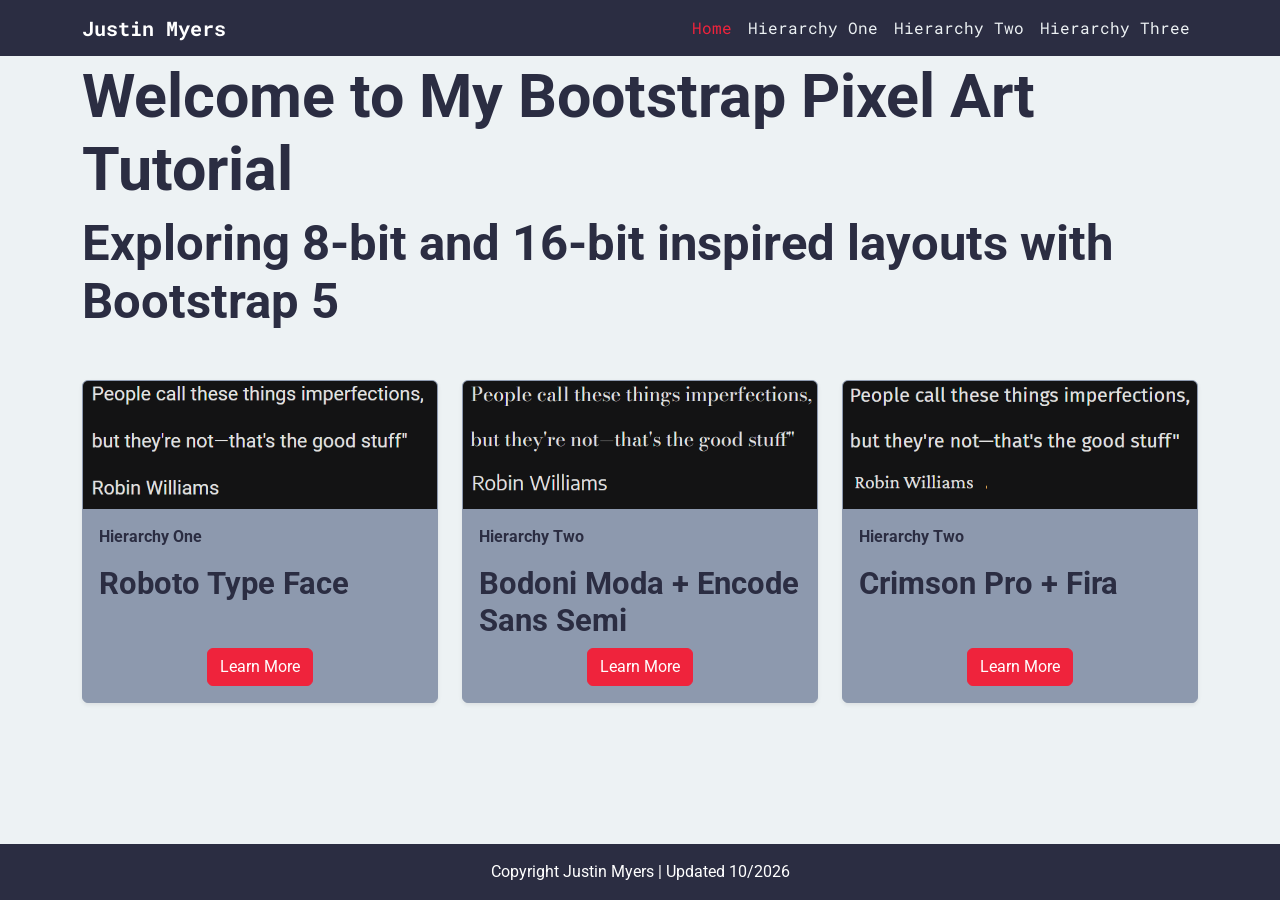
==== index.html @ 9d2e60b4 "Add files via upload" ====
<!DOCTYPE html>
<html lang="en">
<head>
  <meta charset="UTF-8">
  <meta name="viewport" content="width=device-width, initial-scale=1.0">
  <title>Home | Justin Myers Hierarchies</title>

  <link rel="preconnect" href="https://fonts.googleapis.com">
  <link rel="preconnect" href="https://fonts.gstatic.com" crossorigin>
  <link href="https://fonts.googleapis.com/css2?family=Roboto+Mono:ital,wght@0,100..700;1,100..700&family=Roboto:ital,wght@0,100..900;1,100..900&display=swap" rel="stylesheet">

  <link href="https://cdn.jsdelivr.net/npm/bootstrap@5.3.3/dist/css/bootstrap.min.css" rel="stylesheet">
  <link rel="stylesheet" href="css/style.css">
</head>
<body class="palette-test">

  <!-- Navbar -->
  <nav class="navbar navbar-expand-lg navbar-custom sticky-top">
    <div class="container-lg">
      <a class="navbar-brand" href="index.html">Justin Myers</a>
      <button class="navbar-toggler" type="button" data-bs-toggle="collapse" data-bs-target="#navMain" aria-controls="navMain" aria-expanded="false" aria-label="Toggle navigation">
        <span class="navbar-toggler-icon"></span>
      </button>
      <div class="collapse navbar-collapse" id="navMain">
        <ul class="navbar-nav ms-auto mb-2 mb-lg-0">
          <li class="nav-item">
            <a class="nav-link active" aria-current="page" href="index.html">Home</a>
          </li>
          <li class="nav-item">
            <a class="nav-link" href="hierarchies/hierarchy-1.html">Hierarchy One</a>
          </li>
          <li class="nav-item">
            <a class="nav-link" href="hierarchies/hierarchy-2.html">Hierarchy Two</a>
          </li>
          <li class="nav-item">
            <a class="nav-link" href="hierarchies/hierarchy-3.html">Hierarchy Three</a>
          </li>
        </ul>
      </div>
    </div>
  </nav>

  <!-- Content -->
  <main>
      <div class="container-lg content-container">

          <h1>Welcome to My Bootstrap Pixel Art Tutorial</h1>
          <h2>Exploring 8-bit and 16-bit inspired layouts with Bootstrap 5</h2>

          <div class="row mt-4 g-4">
              <!-- Card 1 -->
              <div class="col-lg-4 col-12">
                  <div class="card card-equal shadow-sm">
                      <img src="images/hierarchy1.png" class="card-img-top card-img-type" alt="Robin Williams quote: People call these things imperfections, but they're not, that's the good stuff, set in Roboto">
                      <div class="card-body d-flex flex-column">
                          <p class="card-text"><strong>Hierarchy One</strong></p>
                          <h4 class="card-title">Roboto Type Face</h4>
                          <div class="mt-auto text-center">
                              <a href="hierarchies/hierarchy-1.html" class="btn btn-pixel">Learn More</a>
                          </div>
                      </div>
                  </div>
              </div>

              <div class="col-lg-4 col-12">
                  <div class="card card-equal shadow-sm">
                      <img src="images/hierarchy2.png" class="card-img-top card-img-type" alt="Robin Williams quote: People call these things imperfections, but they're not, that's the good stuff, set in Bodoni Moda and Encode Sans Semi Expanded">
                      <div class="card-body d-flex flex-column">
                          <p class="card-text"><strong>Hierarchy Two</strong></p>
                          <h4 class="card-title">Bodoni Moda + Encode Sans Semi</h4>

                          <div class="mt-auto text-center">
                              <a href="hierarchies/hierarchy-2.html" class="btn btn-pixel">Learn More</a>
                          </div>
                      </div>
                  </div>
              </div>

              <div class="col-lg-4 col-12">
                  <div class="card card-equal shadow-sm">
                      <img src="images/hierarchy3.png" class="card-img-top card-img-type" alt="Robin Williams quote: People call these things imperfections, but they're not, that's the good stuff, set in Crimson Pro and Fira Sans">
                      <div class="card-body d-flex flex-column">
                          <p class="card-text"><strong>Hierarchy Two</strong></p>
                          <h4 class="card-title">Crimson Pro + Fira</h4>
                          
                          <div class="mt-auto text-center">
                              <a href="hierarchies/hierarchy-3.html" class="btn btn-pixel">Learn More</a>
                          </div>
                      </div>
                  </div>
              </div>

          </div>
      </div>
</main>

  <!-- Footer -->
  <footer class="site-footer text-center py-3">
    <p class="mb-0">Copyright Justin Myers | Updated 10/2026</p>
  </footer>

  <script src="https://cdn.jsdelivr.net/npm/bootstrap@5.3.3/dist/js/bootstrap.bundle.min.js"></script>
</body>
</html>
---- css/style.css ----
:root {
  --navy: #06111C;
  --nav-link: #CBD5E1;
  --nav-link-active: #FFFFFF;
  --btn-orange: #FB8500;
  --btn-blue: #3B82F6;
  --grid-col-1: #FDE68A;
  --grid-col-2: #93C5FD;
  --grid-col-3: #6EE7B7;
}

/* Test palette - applied via <body class="palette-test"> (index + hierarchy-1) */
.palette-test {
  --space-indigo: #2B2D42;
  --lavender-grey: #8D99AE;
  --platinum: #EDF2F4;
  --strawberry-red: #EF233C;
  --flag-red: #D90429;

  /* Remap the existing theme variables */
  --navy: var(--space-indigo);
  --nav-link: var(--platinum);
  --nav-link-active: var(--strawberry-red);
  --btn-orange: var(--strawberry-red);
  --btn-blue: var(--flag-red);

  background-color: var(--platinum);
  color: var(--space-indigo);
}

.palette-test h1,
.palette-test h2,
.palette-test h3,
.palette-test h4,
.palette-test h5,
.palette-test h6 {
  color: var(--space-indigo);
}

.palette-test a:not(.nav-link):not(.navbar-brand):not(.dropdown-item):not(.btn) {
  color: var(--flag-red);
}

.palette-test .card {
  background-color: var(--lavender-grey);
  border-color: var(--lavender-grey);
  color: var(--space-indigo);
}

html {
  font-size: 16px;
}

body {
  font-family: 'Roboto', sans-serif;
  font-weight: 400;
  display: flex;
  flex-direction: column;
  min-height: 100vh;
}

main {
  flex: 1 0 auto;
}

h1, h2, h3, h4, h5, h6 {
  font-family: 'Roboto', sans-serif;
  font-weight: 700;
}

/* Roboto Mono: navbar, page titles, and code/spec text only */
.font-mono,
.navbar-custom,
h1.title,
code, kbd, pre, samp {
  font-family: 'Roboto Mono', monospace;
}

/* Major Third (1.25) type scale */
h6 { font-size: 1.25rem; }
h5 { font-size: 1.563rem; }
h4 { font-size: 1.953rem; }
h3 { font-size: 2.441rem; }
h2 { font-size: 3.052rem; }
h1 { font-size: 3.815rem; }
small, .small { font-size: 0.8rem; }

/* Type spec lists on hierarchy pages */
.roboto-mono-specs {
  font-family: 'Roboto Mono', monospace;
}

/* Divider above the specs only when it sits beside the text (lg+);
   on mobile the specs stack directly under the paragraph */
@media (min-width: 992px) {
  .specsDiv {
    border-top: var(--bs-border-width) solid var(--bs-border-color);
  }
}

/* Layout spacing: 4px between sticky navbar and content container */
.content-container {
  margin-top: 4px;
}

/* Footer */
.site-footer {
  flex-shrink: 0;
  background-color: var(--navy);
  color: #fff;
}

/* Navbar */
.navbar-custom {
  background-color: var(--navy);
}

.navbar-custom .navbar-brand {
  color: #fff;
  font-weight: 700;
}

.navbar-custom .nav-link {
  color: var(--nav-link);
}

.navbar-custom .nav-link:hover,
.navbar-custom .nav-link:focus {
  color: var(--nav-link-active);
}

.navbar-custom .nav-link.active {
  color: var(--nav-link-active);
}

.navbar-custom .dropdown-menu {
  background-color: var(--navy);
}

.navbar-custom .dropdown-item {
  color: var(--nav-link);
}

.navbar-custom .dropdown-item:hover,
.navbar-custom .dropdown-item:focus,
.navbar-custom .dropdown-item.active {
  color: var(--nav-link-active);
  background-color: rgba(255, 255, 255, 0.08);
}

.navbar-custom .navbar-toggler {
  border-color: var(--nav-link);
}

/* Shared orange/blue-hover button used for cards + modal triggers */
.btn-pixel {
  background-color: var(--btn-orange);
  border-color: var(--btn-orange);
  color: #fff;
}

.btn-pixel:hover,
.btn-pixel:focus {
  background-color: var(--btn-blue);
  border-color: var(--btn-blue);
  color: #fff;
}

/* Cards page */
.card-equal {
  height: 100%;
}

/* Type specimen images on index cards: full width, no cropping */
.card-img-type {
  width: 100%;
  height: auto;
}

.card-img-fixed {
  height: 200px;
  width: 100%;
  object-fit: cover;
  image-rendering: pixelated;
}



.grid-col-1 { background-color: var(--grid-col-1); }
.grid-col-2 { background-color: var(--grid-col-2); }
.grid-col-3 { background-color: var(--grid-col-3); }
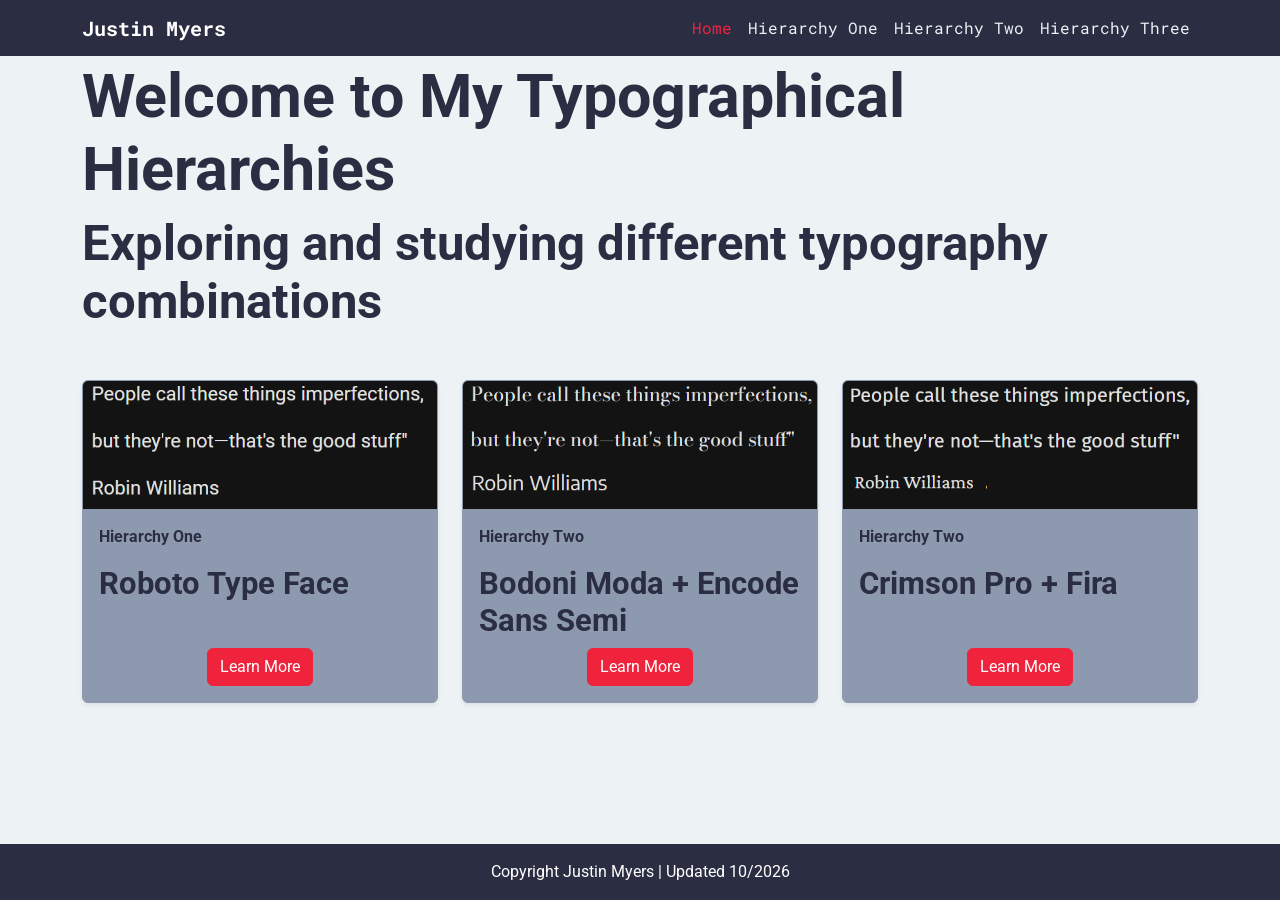
==== commit 24b1c0e5: "Revise content for typographical hierarchies tutorial Updated the content and headings for the typog" ====
--- a/index.html
+++ b/index.html
@@ -44,8 +44,8 @@
   <main>
       <div class="container-lg content-container">
 
-          <h1>Welcome to My Bootstrap Pixel Art Tutorial</h1>
-          <h2>Exploring 8-bit and 16-bit inspired layouts with Bootstrap 5</h2>
+          <h1>Welcome to My Typographical Hierarchies</h1>
+          <h2>Exploring and studying different typography combinations</h2>
 
           <div class="row mt-4 g-4">
               <!-- Card 1 -->
